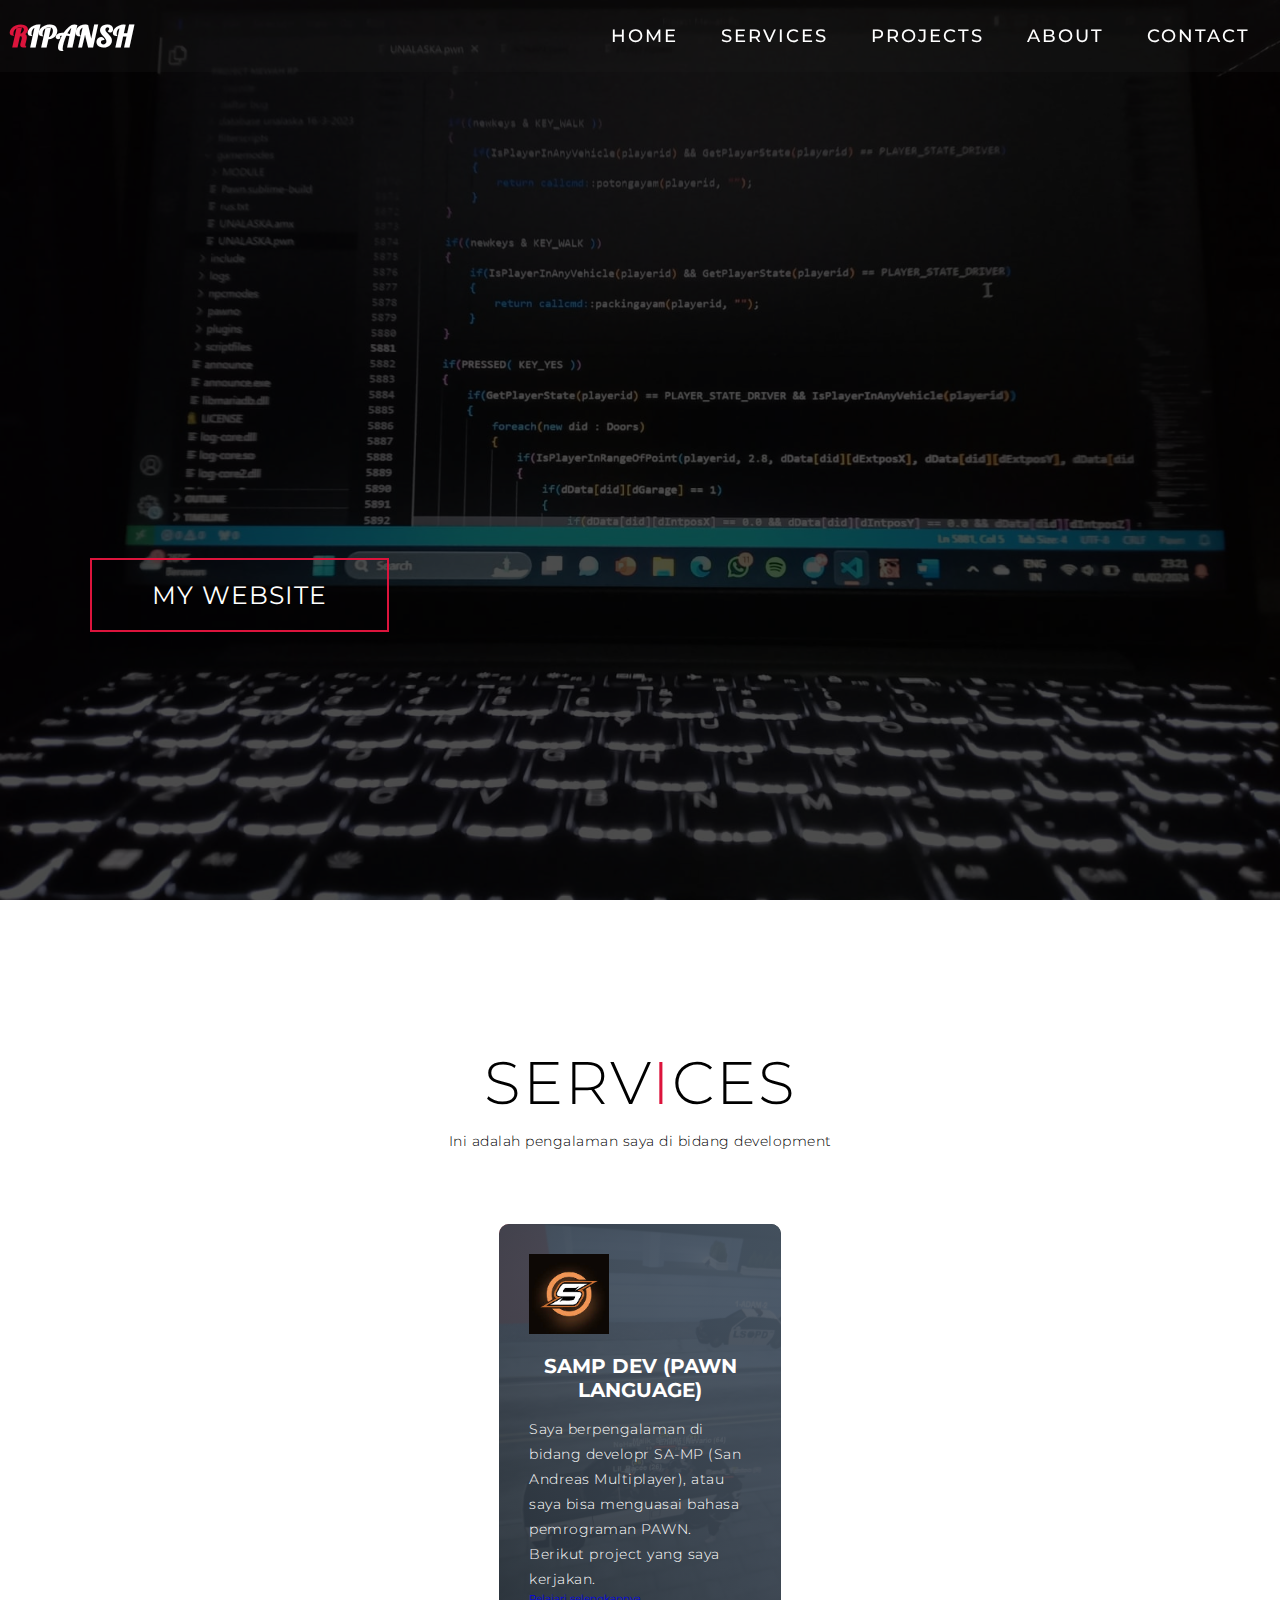
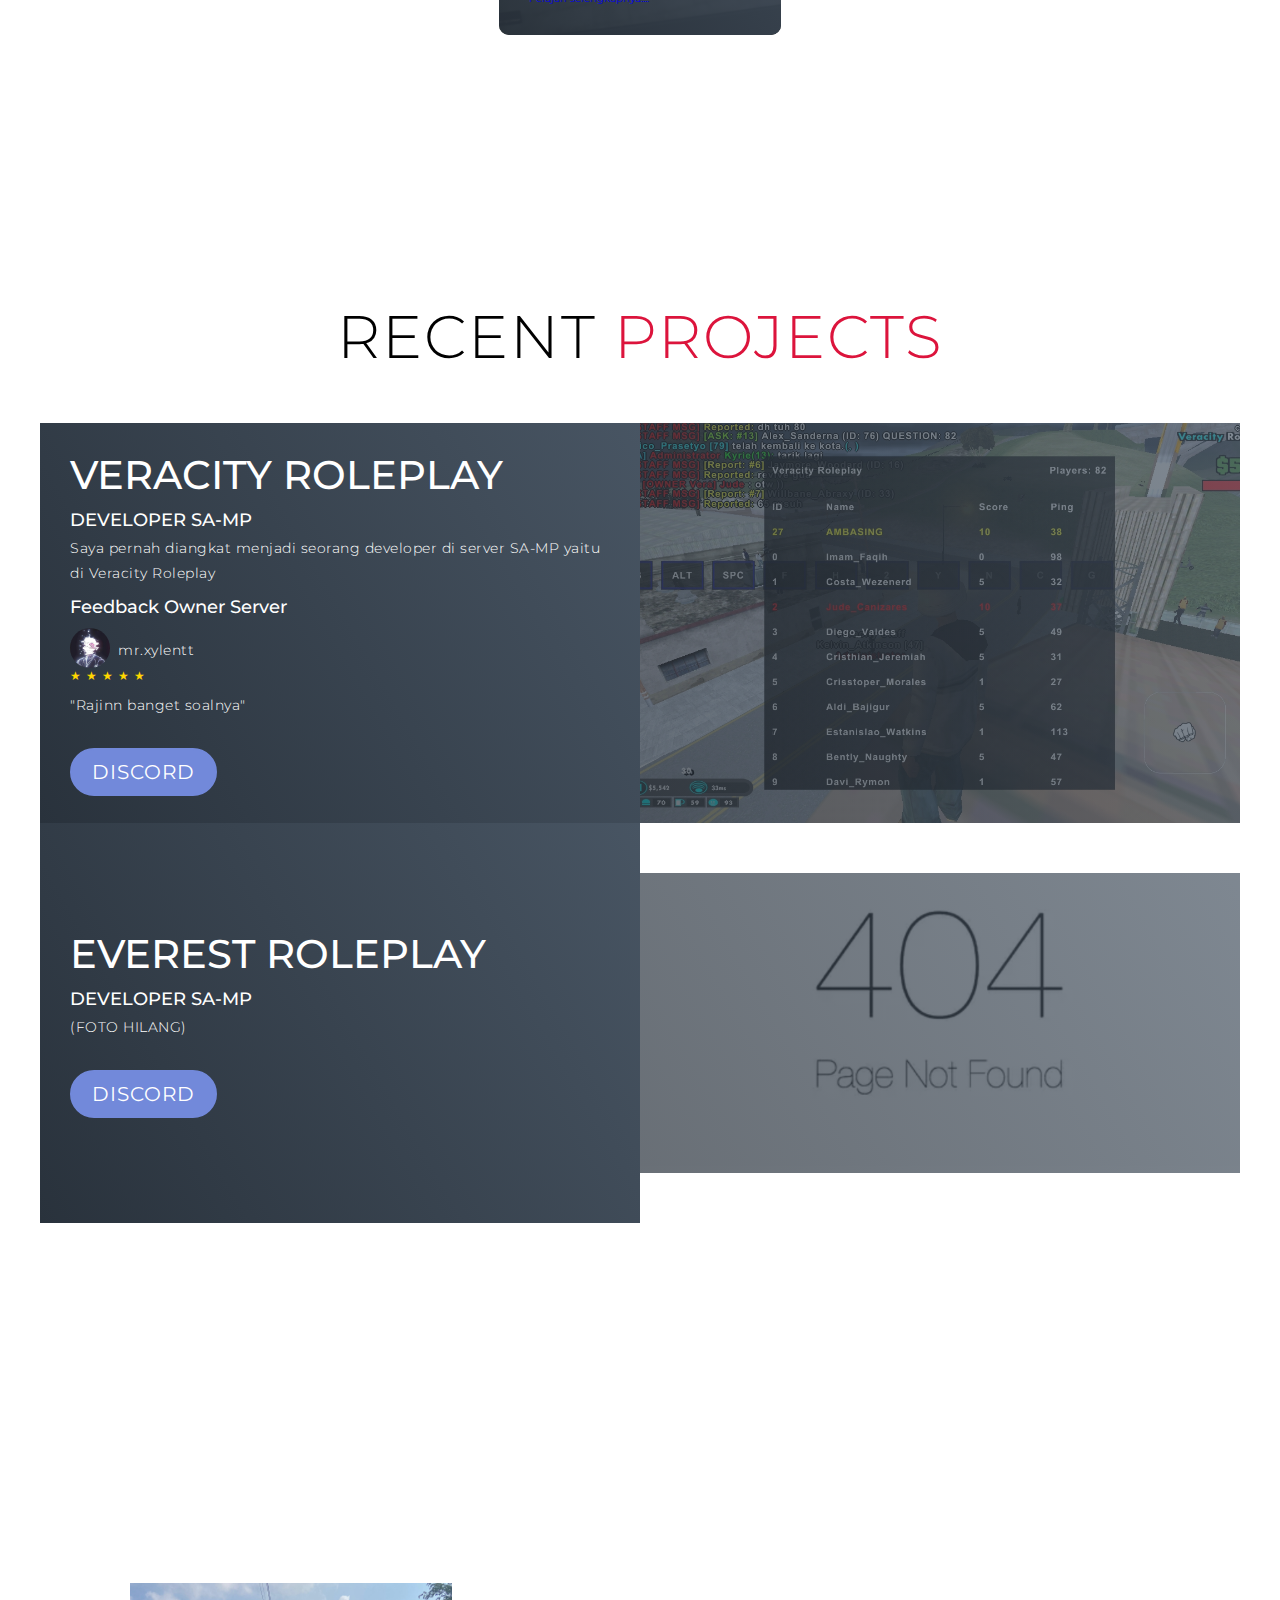
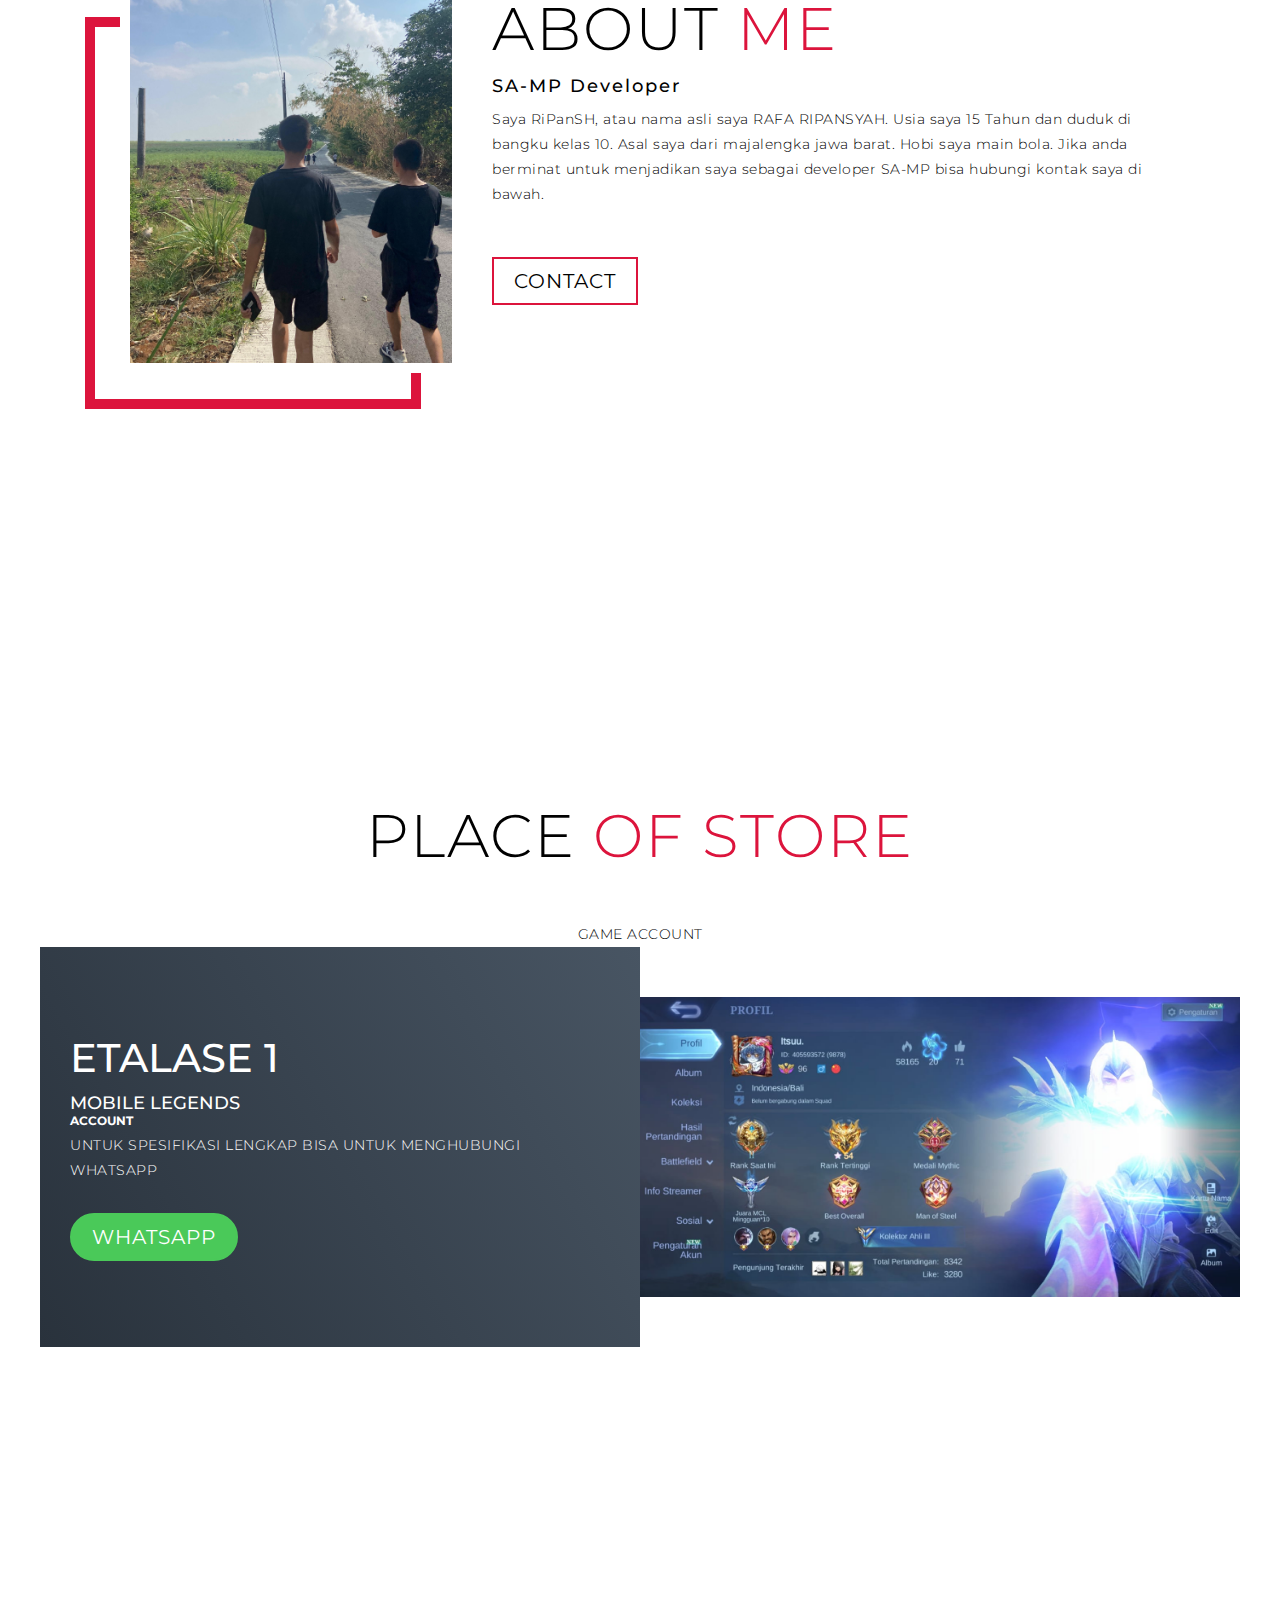
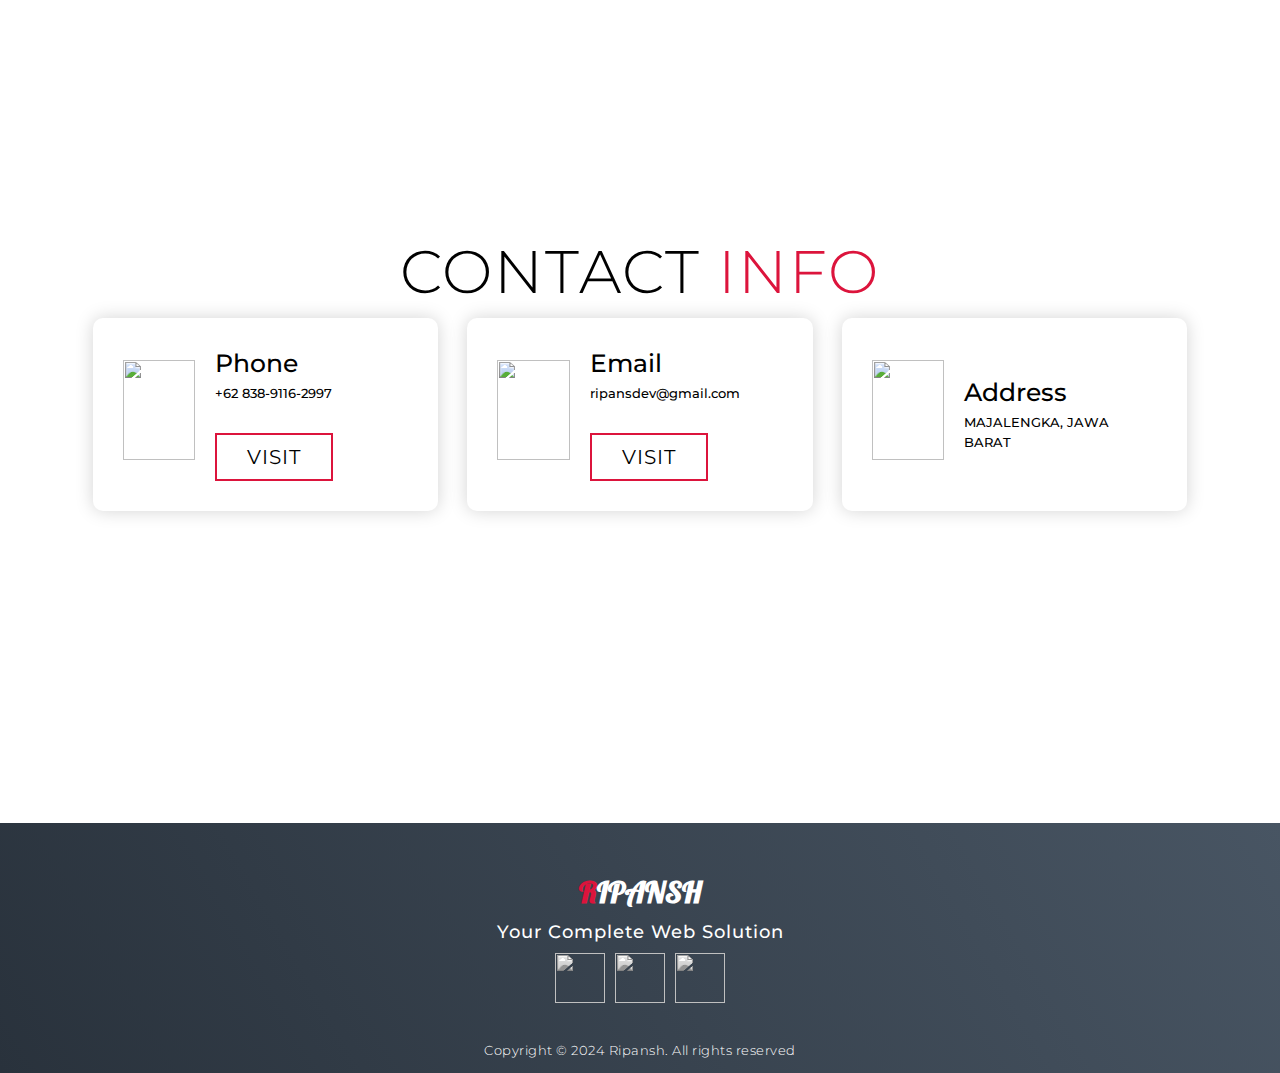
==== index.html @ dd7cfb7c "ripansg" ====
<!DOCTYPE html>
<html lang="en">

<head>
  <meta charset="UTF-8">
  <meta name="viewport" content="width=device-width, initial-scale=1.0">
  <link rel="stylesheet" href="style.css">
  <title>RiPanSH Website Ku</title>
  <link href="https://fonts.googleapis.com/css2?family=Lobster&display=swap" rel="stylesheet">
  <link rel="stylesheet" href="https://unpkg.com/swiper/swiper-bundle.min.css" />
</head>

<body>
  <!-- Header -->
  <section id="header">
    <div class="header container">
      <div class="nav-bar">
        <div class="brand">
          <a href="#hero">
            <h1 class="font-custom"><span>R</span>iPanSH</h1>
          </a>
        </div>
        <div class="nav-list">
          <div class="hamburger">
            <div class="bar"></div>
          </div>
          <ul>
            <li><a href="#hero" data-after="Home">Home</a></li>
            <li><a href="#services" data-after="Service">Services</a></li>
            <li><a href="#projects" data-after="Projects">Projects</a></li>
            <li><a href="#about" data-after="About">About</a></li>
            <li><a href="#contact" data-after="Contact">Contact</a></li>
          </ul>
        </div>
      </div>
    </div>
  </section>
  <!-- End Header -->


  <!-- Hero Section  -->
  <section id="hero">
    <div class="hero container">
      <div>
        <h1>Hello, <span></span></h1>
        <h1>Saya <span></span></h1>
        <h1 class="font-custom">RiPanSH <span></span></h1>
        <a href="#projects" type="button" class="cta">My Website</a>
      </div>
    </div>
  </section>
  <!-- End Hero Section  -->

  <!-- Service Section -->
  <section id="services">
    <div class="services container">
      <div class="service-top">
        <h1 class="section-title">Serv<span>i</span>ces</h1>
        <p>Ini adalah pengalaman saya di bidang development</p>
      </div>
      <div class="service-bottom">
        <div class="service-item">
          <div class="icon"><img src="img/samp.jpeg" /></div>
          <h2>SAMP DEV (Pawn Language)</h2>
          <p>Saya berpengalaman di bidang developr SA-MP (San Andreas Multiplayer), atau saya bisa menguasai bahasa pemrograman PAWN. Berikut project yang saya kerjakan.</p>
          <a href="https://id.m.wikipedia.org/wiki/Pawn_(bahasa_pemrograman)">Pelajari selengkapnya....</a>
        </div>
      </div>
    </div>
  </section>
  <!-- End Service Section -->

  <!-- Projects Section -->
  <section id="projects">
    <div class="projects container">
      <div class="projects-header">
        <h1 class="section-title">Recent <span>Projects</span></h1>
      </div><div class="all-projects">
    <div class="project-item">
        <div class="project-info">
            <h1>VERACITY ROLEPLAY</h1>
            <h2>DEVELOPER SA-MP</h2>
            <p>Saya pernah diangkat menjadi seorang developer di server SA-MP yaitu di Veracity Roleplay</p>
            <h2>Feedback Owner Server</h2>
            
            <!-- Foto Profil Discord -->
            <div class="profile-rating">
                <div class="discord-profile">
                    <img src="./img/xylent.png" alt="Foto Profil" class="profile-img"><p>mr.xylentt</p>
                </div>
                
                <!-- Bintang Penilaian -->
                <div class="rating">
                    <span class="star">★</span>
                    <span class="star">★</span>
                    <span class="star">★</span>
                    <span class="star">★</span>
                    <span class="star">★</span> <!-- misalnya 4 dari 5 -->
                </div>

                <!-- Ulasan -->
                <div class="review">
                    <p>"Rajinn banget soalnya"</p>
                    <a href="https://discord.gg/pyNRQdMWvB" class="discord">Discord</a>
                </div>
            </div>
        </div>

        <div class="project-img">
            <img src="./img/veracity.jpg" alt="img">
        </div>
    </div>
</div>
      
        <div class="project-item">
          <div class="project-info">
            <h1>EVEREST ROLEPLAY</h1>
            <h2>DEVELOPER SA-MP</h2>
            <p>(FOTO HILANG)</p>
            <a href="#" onclick="showError(event)" class="discord">Discord</a>
          </div>
          <div class="project-img">
            <img src="./img/not-found.jpg" alt="img">
          </div>
        </div>
        </div>
      </div>
    </div>
  </section>
  <!-- End Projects Section -->
  
  <!-- Modal Notifikasi -->
<div id="errorNotification" class="notification">Terjadi kesalahan! Developer akan segera memperbaiki
</div>

  <!-- About Section -->
  <section id="about">
    <div class="about container">
      <div class="col-left">
        <div class="about-img">
          <img src="./img/guah.png" alt="img">
        </div>
      </div>
      <div class="col-right">
        <h1 class="section-title">About <span>me</span></h1>
        <h2>SA-MP Developer</h2>
        <p>Saya RiPanSH, atau nama asli saya RAFA RIPANSYAH. Usia saya 15 Tahun dan duduk di bangku kelas 10. Asal saya dari majalengka jawa barat. Hobi saya main bola. Jika anda berminat untuk menjadikan saya sebagai developer SA-MP bisa hubungi kontak saya di bawah.</p>
        <a href="#contact" class="cta">Contact</a>
      </div>
    </div>
  </section>
  <!-- End About Section -->
  <section id="projects">
        <div class="projects container">
            <div class="projects-header">
                <h1 class="section-title">Place <span>Of Store</span></h1>
                <p>GAME ACCOUNT</p>
            </div>
            <div class="all-projects">
                <div class="project-item">
                    <div class="project-info">
                        <h1>ETALASE 1</h1>
                        <h2>MOBILE LEGENDS</h2>
                        <h3>ACCOUNT</h3>
                        <p>UNTUK SPESIFIKASI LENGKAP BISA UNTUK MENGHUBUNGI WHATSAPP</p>
                        <a href="https://wa.me/6283891162997?text=min%20minta%20spesifikasi%20lengkap%20akun%20ml%20etalase%201" class="whatsapp-button">WHATSAPP</a>
                    </div>
                    <!-- Slider Gambar -->
                    <div class="store-img">
                      <img src="./img/ml-xylent1.jpg" alt="img">
                    </div>
            </div>
        </div>
        </div>
    </section>
    
  <!-- Contact Section -->
  <section id="contact">
    <div class="contact container">
      <div>
        <h1 class="section-title">Contact <span>info</span></h1>
      </div>
     <div class="contact-items">
        <div class="contact-item">
          <div class="icon"><img src="https://img.icons8.com/bubbles/100/000000/phone.png" /></div>
          <div class="contact-info">
            <h1>Phone</h1>
            <h2>+62 838-9116-2997</h2>
            <a href="https://wa.me/6283891162997" class="button-visit">VISIT</a>
          </div>
        </div>
        <div class="contact-item">
          <div class="icon"><img src="https://img.icons8.com/bubbles/100/000000/new-post.png" /></div>
          <div class="contact-info">
            <h1>Email</h1>
            <h2>ripansdev@gmail.com</h2>
            <a href="mailto:ripansdev@gmail.com" class="button-visit">VISIT</a>
          </div>
        </div>
        <div class="contact-item">
          <div class="icon"><img src="https://img.icons8.com/bubbles/100/000000/map-marker.png" /></div>
          <div class="contact-info">
            <h1>Address</h1>
            <h2>MAJALENGKA, JAWA BARAT</h2>
          </div>
        </div>
      </div>
    </div>
  </section>
  <!-- End Contact Section -->

  <!-- Footer -->
  <section id="footer">
    <div class="footer container">
      <div class="brand">
        <h1 class="font-custom"><span>R</span>iPanSH</h1>
      </div>
      <h2>Your Complete Web Solution</h2>
      <div class="social-icon">
        <div class="social-item">
          <a href="https://discord.gg/hVuNfTnagN"><img src="https://img.icons8.com/bubbles/100/000000/discord.png" /></a>
        </div>
        <div class="social-item">
          <a href="https://www.instagram.com/rfaa_.ripansh?igsh=dnk3ejZoeGhodmVs"><img src="https://img.icons8.com/bubbles/100/000000/instagram-new.png" /></a>
        </div>
        <div class="social-item">
          <a href="https://tiktok.com/@ripanskiw"><img src="https://img.icons8.com/bubbles/100/000000/tiktok.png" /></a>
        </div>
      </div>
      <p>Copyright © 2024 Ripansh. All rights reserved</p>
    </div>
  </section>
  <!-- End Footer -->
  <script src="./app.js"></script><script>
        var swiper = new Swiper('.swiper-container', {
            loop: true,
            pagination: {
                el: '.swiper-pagination',
                clickable: true,
            },
            slidesPerView: 1,
            spaceBetween: 10,
        });
    </script>
</body>

</html>
---- style.css ----
@import 'https://fonts.googleapis.com/css?family=Montserrat:300, 400, 700&display=swap';
* {
	padding: 0;
	margin: 0;
	box-sizing: border-box;
}
html {
	font-size: 10px;
	font-family: 'Montserrat', sans-serif;
	scroll-behavior: smooth;
}
a {
	text-decoration: none;
}
.container {
	min-height: 100vh;
	width: 100%;
	display: flex;
	align-items: center;
	justify-content: center;
}
.font-custom {
  font-family: 'Lobster', Sans-Serif;
}

.text-yamugu {
  color: black;
}

img {
	height: 100%;
	width: 100%;
	object-fit: cover;
}
p {
	color: black;
	font-size: 1.4rem;
	margin-top: 5px;
	line-height: 2.5rem;
	font-weight: 300;
	letter-spacing: 0.05rem;
}
.section-title {
	font-size: 4rem;
	font-weight: 300;
	color: black;
	margin-bottom: 10px;
	text-transform: uppercase;
	letter-spacing: 0.2rem;
	text-align: center;
}
.section-title span {
	color: crimson;
}

.cta {
	display: inline-block;
	padding: 10px 30px;
	color: white;
	background-color: transparent;
	border: 2px solid crimson;
	font-size: 2rem;
	text-transform: uppercase;
	letter-spacing: 0.1rem;
	margin-top: 30px;
	transition: 0.3s ease;
	transition-property: background-color, color;
}
.cta:hover {
	color: white;
	background-color: crimson;
}
.brand h1 {
	font-size: 3rem;
	text-transform: uppercase;
	color: white;
}
.brand h1 span {
	color: crimson;
}

.discord {
  display: inline-block;
	padding: 10px 20px;
	color: white;
	background-color: transparent;
	border: 2px solid #7289da;
	font-size: 2rem;
	text-transform: uppercase;
	letter-spacing: 0.1rem;
	margin-top: 30px;
	transition: 0.3s ease;
	transition-property: background-color, color;
	border-radius: 45px;
	background-color: #7289da;
	align-items: center;
	justify-content: center;
}

.discord:hover {
  color: white;
  background-color: #7289da;
}

/* Header section */
#header {
	position: fixed;
	z-index: 1000;
	left: 0;
	top: 0;
	width: 100vw;
	height: auto;
}
#header .header {
	min-height: 8vh;
	background-color: rgba(31, 30, 30, 0.24);
	transition: 0.3s ease background-color;
}
#header .nav-bar {
	display: flex;
	align-items: center;
	justify-content: space-between;
	width: 100%;
	height: 100%;
	max-width: 1300px;
	padding: 0 10px;
}
#header .nav-list ul {
	list-style: none;
	position: absolute;
	background-color: rgb(31, 30, 30);
	width: 100vw;
	height: 100vh;
	left: 100%;
	top: 0;
	display: flex;
	flex-direction: column;
	justify-content: center;
	align-items: center;
	z-index: 1;
	overflow-x: hidden;
	transition: 0.5s ease left;
}
#header .nav-list ul.active {
	left: 0%;
}
#header .nav-list ul a {
	font-size: 2.5rem;
	font-weight: 500;
	letter-spacing: 0.2rem;
	text-decoration: none;
	color: white;
	text-transform: uppercase;
	padding: 20px;
	display: block;
}
#header .nav-list ul a::after {
	content: attr(data-after);
	position: absolute;
	top: 50%;
	left: 50%;
	transform: translate(-50%, -50%) scale(0);
	color: rgba(240, 248, 255, 0.021);
	font-size: 13rem;
	letter-spacing: 50px;
	z-index: -1;
	transition: 0.3s ease letter-spacing;
}
#header .nav-list ul li:hover a::after {
	transform: translate(-50%, -50%) scale(1);
	letter-spacing: initial;
}
#header .nav-list ul li:hover a {
	color: crimson;
}
#header .hamburger {
	height: 60px;
	width: 60px;
	display: inline-block;
	border: 3px solid white;
	border-radius: 50%;
	position: relative;
	display: flex;
	align-items: center;
	justify-content: center;
	z-index: 100;
	cursor: pointer;
	transform: scale(0.8);
	margin-right: 20px;
}
#header .hamburger:after {
	position: absolute;
	content: '';
	height: 100%;
	width: 100%;
	border-radius: 50%;
	border: 3px solid white;
	animation: hamburger_puls 1s ease infinite;
}
#header .hamburger .bar {
	height: 2px;
	width: 30px;
	position: relative;
	background-color: white;
	z-index: -1;
}
#header .hamburger .bar::after,
#header .hamburger .bar::before {
	content: '';
	position: absolute;
	height: 100%;
	width: 100%;
	left: 0;
	background-color: white;
	transition: 0.3s ease;
	transition-property: top, bottom;
}
#header .hamburger .bar::after {
	top: 8px;
}
#header .hamburger .bar::before {
	bottom: 8px;
}
#header .hamburger.active .bar::before {
	bottom: 0;
}
#header .hamburger.active .bar::after {
	top: 0;
}
/* End Header section */

/* Hero Section */
#hero {
	background-image: url(./img/bg1.jpg);
	background-size: cover;
	background-position: top center;
	position: relative;
	z-index: 1;
}
#hero::after {
	content: '';
	position: absolute;
	left: 0;
	top: 0;
	height: 100%;
	width: 100%;
	background-color: black;
	opacity: 0.7;
	z-index: -1;
}
#hero .hero {
	max-width: 1200px;
	margin: 0 auto;
	padding: 0 50px;
	justify-content: flex-start;
}
#hero h1 {
	display: block;
	width: fit-content;
	font-size: 4rem;
	position: relative;
	color: transparent;
	animation: text_reveal 0.5s ease forwards;
	animation-delay: 1s;
}
#hero h1:nth-child(1) {
	animation-delay: 1s;
}
#hero h1:nth-child(2) {
	animation-delay: 2s;
}
#hero h1:nth-child(3) {
	animation: text_reveal_name 0.5s ease forwards;
	animation-delay: 3s;
}
#hero h1 span {
	position: absolute;
	top: 0;
	left: 0;
	height: 100%;
	width: 0;
	background-color: crimson;
	animation: text_reveal_box 1s ease;
	animation-delay: 0.5s;
}
#hero h1:nth-child(1) span {
	animation-delay: 0.5s;
}
#hero h1:nth-child(2) span {
	animation-delay: 1.5s;
}
#hero h1:nth-child(3) span {
	animation-delay: 2.5s;
}

/* End Hero Section */

/* Services Section */
#services .services {
	flex-direction: column;
	text-align: center;
	max-width: 1500px;
	margin: 0 auto;
	padding: 100px 0;
	display: flex;
}
#services .service-top {
	max-width: 500px;
	margin: 0 auto;
}
#services .service-bottom {
	display: flex;
	align-items: center;
	justify-content: center;
	flex-wrap: wrap;
	margin-top: 50px;
}
#services .service-item {
	flex-basis: 80%;
	display: flex;
	align-items: flex-start;
	justify-content: center;
	flex-direction: column;
	padding: 30px;
	border-radius: 10px;
	background-image: url(./img/bg.jpg);
	background-size: cover;
	margin: 10px 5%;
	position: relative;
	z-index: 1;
	overflow: hidden;
}
#services .service-item::after {
	content: '';
	position: absolute;
	left: 0;
	top: 0;
	height: 100%;
	width: 100%;
	background-image: linear-gradient(60deg, #29323c 0%, #485563 100%);
	opacity: 0.9;
	z-index: -1;
}
#services .service-bottom .icon {
	height: 80px;
	width: 80px;
	margin-bottom: 20px;
}
#services .service-item h2 {
	font-size: 2rem;
	color: white;
	margin-bottom: 10px;
	text-transform: uppercase;
}
#services .service-item p {
	color: white;
	text-align: left;
}
/* End Services Section */

/* Projects section */
#projects .projects {
	flex-direction: column;
	max-width: 1200px;
	margin: 0 auto;
	padding: 100px 0;
}
#projects .projects-header h1 {
	margin-bottom: 50px;
}
#projects .all-projects {
	display: flex;
	align-items: center;
	justify-content: center;
	flex-direction: column;
}
#projects .project-item {
	display: flex;
	align-items: center;
	justify-content: center;
	flex-direction: column;
	width: 80%;
	margin: 20px auto;
	overflow: hidden;
	border-radius: 10px;
}
#projects .project-info {
	padding: 30px;
	flex-basis: 50%;
	height: 100%;
	display: flex;
	align-items: flex-start;
	justify-content: center;
	flex-direction: column;
	background-image: linear-gradient(60deg, #29323c 0%, #485563 100%);
	color: white;
}
#projects .project-info h1 {
	font-size: 4rem;
	font-weight: 500;
}
#projects .project-info h2 {
	font-size: 1.8rem;
	font-weight: 500;
	margin-top: 10px;
}
#projects .project-info p {
	color: white;
}
#projects .project-img {
	flex-basis: 50%;
	height: 300px;
	overflow: hidden;
	position: relative;
}
#projects .project-img:after {
	content: '';
	position: absolute;
	left: 0;
	top: 0;
	height: 100%;
	width: 100%;
	background-image: linear-gradient(60deg, #29323c 0%, #485563 100%);
	opacity: 0.7;
}
#projects .project-img img {
	transition: 0.3s ease transform;
}
#projects .project-item:hover .project-img img {
	transform: scale(1.1);
}
/* End Projects section */

/* About Section */
#about .about {
	flex-direction: column-reverse;
	text-align: center;
	max-width: 1200px;
	margin: 0 auto;
	padding: 100px 20px;
}
#about .col-left {
	width: 250px;
	height: 360px;
}
#about .col-right {
	width: 100%;
}
#about .col-right h2 {
	font-size: 1.8rem;
	font-weight: 500;
	letter-spacing: 0.2rem;
	margin-bottom: 10px;
}
#about .col-right p {
	margin-bottom: 20px;
}
#about .col-right .cta {
	color: black;
	margin-bottom: 50px;
	padding: 10px 20px;
	font-size: 2rem;
}
#about .col-left .about-img {
	height: 100%;
	width: 100%;
	position: relative;
	border: 10px solid white;
}
#about .col-left .about-img::after {
	content: '';
	position: absolute;
	left: -33px;
	top: 19px;
	height: 98%;
	width: 98%;
	border: 7px solid crimson;
	z-index: -1;
}
/* End About Section */

/* contact Section */
#contact .contact {
	flex-direction: column;
	max-width: 1200px;
	margin: 0 auto;
	width: 90%;
}
#contact .contact-items {
	/* max-width: 400px; */
	width: 100%;
}
#contact .contact-item {
	width: 80%;
	padding: 20px;
	text-align: center;
	border-radius: 10px;
	padding: 30px;
	margin: 30px;
	display: flex;
	justify-content: center;
	align-items: center;
	flex-direction: column;
	box-shadow: 0px 0px 18px 0 #0000002c;
	transition: 0.3s ease box-shadow;
}
#contact .contact-item:hover {
	box-shadow: 0px 0px 5px 0 #0000002c;
}
#contact .icon {
	width: 70px;
	margin: 0 auto;
	margin-bottom: 10px;
}
#contact .contact-info h1 {
	font-size: 2.5rem;
	font-weight: 500;
	margin-bottom: 5px;
}
#contact .contact-info h2 {
	font-size: 1.3rem;
	line-height: 2rem;
	font-weight: 500;
}

#contact .button-visit {
  display: inline-block;
	padding: 10px 30px;
	color: black;
	background-color: transparent;
	border: 2px solid crimson;
	font-size: 2rem;
	text-transform: uppercase;
	letter-spacing: 0.1rem;
	margin-top: 30px;
	transition: 0.3s ease;
	transition-property: background-color, color;
}

#contact .button-visit:hover {
  color: white;
	background-color: crimson;
	box-shadow: 0 0 10px red, 
	0 0 20px black;
}
/*End contact Section */

/* Footer */
#footer {
	background-image: linear-gradient(60deg, #29323c 0%, #485563 100%);
}
#footer .footer {
	min-height: 200px;
	flex-direction: column;
	padding-top: 50px;
	padding-bottom: 10px;
}
#footer h2 {
	color: white;
	font-weight: 500;
	font-size: 1.8rem;
	letter-spacing: 0.1rem;
	margin-top: 10px;
	margin-bottom: 10px;
}
#footer .social-icon {
	display: flex;
	margin-bottom: 30px;
}
#footer .social-item {
	height: 50px;
	width: 50px;
	margin: 0 5px;
}
#footer .social-item img {
	filter: grayscale(1);
	transition: 0.3s ease filter;
}
#footer .social-item:hover img {
	filter: grayscale(0);
}
#footer p {
	color: white;
	font-size: 1.3rem;
}
/* End Footer */

/* Keyframes */
@keyframes hamburger_puls {
	0% {
		opacity: 1;
		transform: scale(1);
	}
	100% {
		opacity: 0;
		transform: scale(1.4);
	}
}
@keyframes text_reveal_box {
	50% {
		width: 100%;
		left: 0;
	}
	100% {
		width: 0;
		left: 100%;
	}
}
@keyframes text_reveal {
	100% {
		color: white;
	}
}
@keyframes text_reveal_name {
	100% {
		color: crimson;
		font-weight: 500;
	}
}
/* End Keyframes */

/* Media Query For Tablet */
@media only screen and (min-width: 768px) {
	.cta {
		font-size: 2.5rem;
		padding: 20px 60px;
	}
	h1.section-title {
		font-size: 6rem;
	}

	/* Hero */
	#hero h1 {
		font-size: 7rem;
	}
	/* End Hero */

	/* Services Section */
	#services .service-bottom .service-item {
		flex-basis: 45%;
		margin: 2.5%;
	}
	/* End Services Section */

	/* Project */
	#projects .project-item {
		flex-direction: row;
	}
	#projects .project-item:nth-child(even) {
		flex-direction: row-reverse;
	}
	#projects .project-item {
		height: 400px;
		margin: 0;
		width: 100%;
		border-radius: 0;
	}
	#projects .all-projects .project-info {
		height: 100%;
	}
	#projects .all-projects .project-img {
		height: 100%;
	}
	/* End Project */

	/* About */
	#about .about {
		flex-direction: row;
	}
	#about .col-left {
		width: 600px;
		height: 400px;
		padding-left: 60px;
	}
	#about .about .col-left .about-img::after {
		left: -45px;
		top: 34px;
		height: 98%;
		width: 98%;
		border: 10px solid crimson;
	}
	#about .col-right {
		text-align: left;
		padding: 30px;
	}
	#about .col-right h1 {
		text-align: left;
	}
	/* End About */

	/* contact  */
	#contact .contact {
		flex-direction: column;
		padding: 100px 0;
		align-items: center;
		justify-content: center;
		min-width: 20vh;
	}
	#contact .contact-items {
		width: 100%;
		display: flex;
		flex-direction: row;
		justify-content: space-evenly;
		margin: 0;
	}
	#contact .contact-item {
		width: 30%;
		margin: 0;
		flex-direction: row;
	}
	#contact .contact-item .icon {
		height: 100px;
		width: 100px;
	}
	#contact .contact-item .icon img {
		object-fit: contain;
	}
	#contact .contact-item .contact-info {
		width: 100%;
		text-align: left;
		padding-left: 20px;
	}
	/* End contact  */
}
/* End Media Query For Tablet */

/* Media Query For Desktop */
@media only screen and (min-width: 1200px) {
	/* header */
	#header .hamburger {
		display: none;
	}
	#header .nav-list ul {
		position: initial;
		display: block;
		height: auto;
		width: fit-content;
		background-color: transparent;
	}
	#header .nav-list ul li {
		display: inline-block;
	}
	#header .nav-list ul li a {
		font-size: 1.8rem;
	}
	#header .nav-list ul a:after {
		display: none;
	}
	/* End header */

	#services .service-bottom .service-item {
		flex-basis: 22%;
		margin: 1.5%;
	}
}
/* End  Media Query For Desktop */

/* Gaya untuk notifikasi */
.notification {
    display: none;
    position: fixed;
    top: 0;
    left: 0;
    width: 100%;
    background-color: #f44336;
    color: white;
    padding: 15px 0;
    text-align: center;
    font-size: 16px;
    z-index: 1000;
    box-shadow: 0 4px 8px rgba(0, 0, 0, 0.2);
    animation: slideDown 0.5s;
}

/* Animasi masuk */
@keyframes slideDown {
    from { top: -50px; opacity: 0; }
    to { top: 0; opacity: 1; }
}

@keyframes slideUp {
    from { top: 0; opacity: 1; }
    to { top: -50px; opacity: 0; }
}

.profile-rating {
    display: flex;
    flex-direction: column;
    align-items: flex-start;
    margin-top: 10px;
}

.discord-profile {
    display: flex;
    align-items: center;
    gap: 8px;
}

.profile-img {
    width: 40px;
    height: 40px;
    border-radius: 50%;
}

.rating {
    display: flex;
    gap: 5px;
    font-size: 1.2em;
    color: gold;
}

.review {
    margin-top: 5px;
}

#projects .store-img {

	flex-basis: 50%;
	height: 300px;
	overflow: hidden;
	position: relative;
}
#projects .store-img:after {
	content: '';
	position: absolute;
	left: 0;
	top: 0;
	height: 100%;
	width: 100%;
}
#projects .store-img img {
	transition: 0.3s ease transform;
}
#projects .store-item:hover .store-img img {
	transform: scale(1.1);
}
/* End Projects section */

.whatsapp-button {
  display: inline-block;
	padding: 10px 20px;
	color: white;
	background-color: transparent;
	border: 2px solid #4ac959;
	font-size: 2rem;
	text-transform: uppercase;
	letter-spacing: 0.1rem;
	margin-top: 30px;
	transition: 0.3s ease;
	transition-property: background-color, color;
	border-radius: 45px;
	background-color: #4ac959;
	align-items: center;
	justify-content: center;
}

.whatsapp-button:hover {
  color: white;
  background-color: #4ac959;
}
.swiper-container {
  width: 100%;
  height: auto;
}
.swiper-slide img {
  width: 100%;
  height: auto;
  border-radius: 8px;
}
.projects-header {
  text-align: center;
}

#digital .digital {
	flex-direction: column;
	text-align: center;
	max-width: 1500px;
	margin: 0 auto;
	padding: 100px 0;
}
#digital .digital-top {
	max-width: 500px;
	margin: 0 auto;
}
#digital .digital-bottom {
	display: flex;
	align-items: center;
	justify-content: center;
	flex-wrap: wrap;
	margin-top: 50px;
}
#digital .digital-item {
	flex-basis: 80%;
	display: flex;
	align-items: flex-start;
	justify-content: center;
	flex-direction: column;
	padding: 30px;
	border-radius: 10px;
	background-image: url(./img/server.jpeg);
	background-size: cover;
	margin: 10px 5%;
	position: relative;
	z-index: 1;
	overflow: hidden;
	height: 500px; /* Atur tinggi tetap */
	width: 100%; /* atau tentukan lebar yang tetap */
	box-sizing: border-box; /* pastikan padding tidak memengaruhi ukuran */
}
#digital .digital-item::after {
	content: '';
	position: absolute;
	left: 0;
	top: 0;
	height: 100%;
	width: 100%;
	background-image: linear-gradient(60deg, #29323c 0%, #29323c 100%);
	opacity: 0.9;
	z-index: -1;
}
#digital .digital-bottom .icon {
	height: 80px;
	width: 80px;
	margin-bottom: 20px;
}
#digital .digital-item h2 {
	font-size: 2rem;
	color: white;
	margin-bottom: 10px;
	text-transform: uppercase;
}
#digital .digital-item p {
	color: white;
	text-align: left;
}
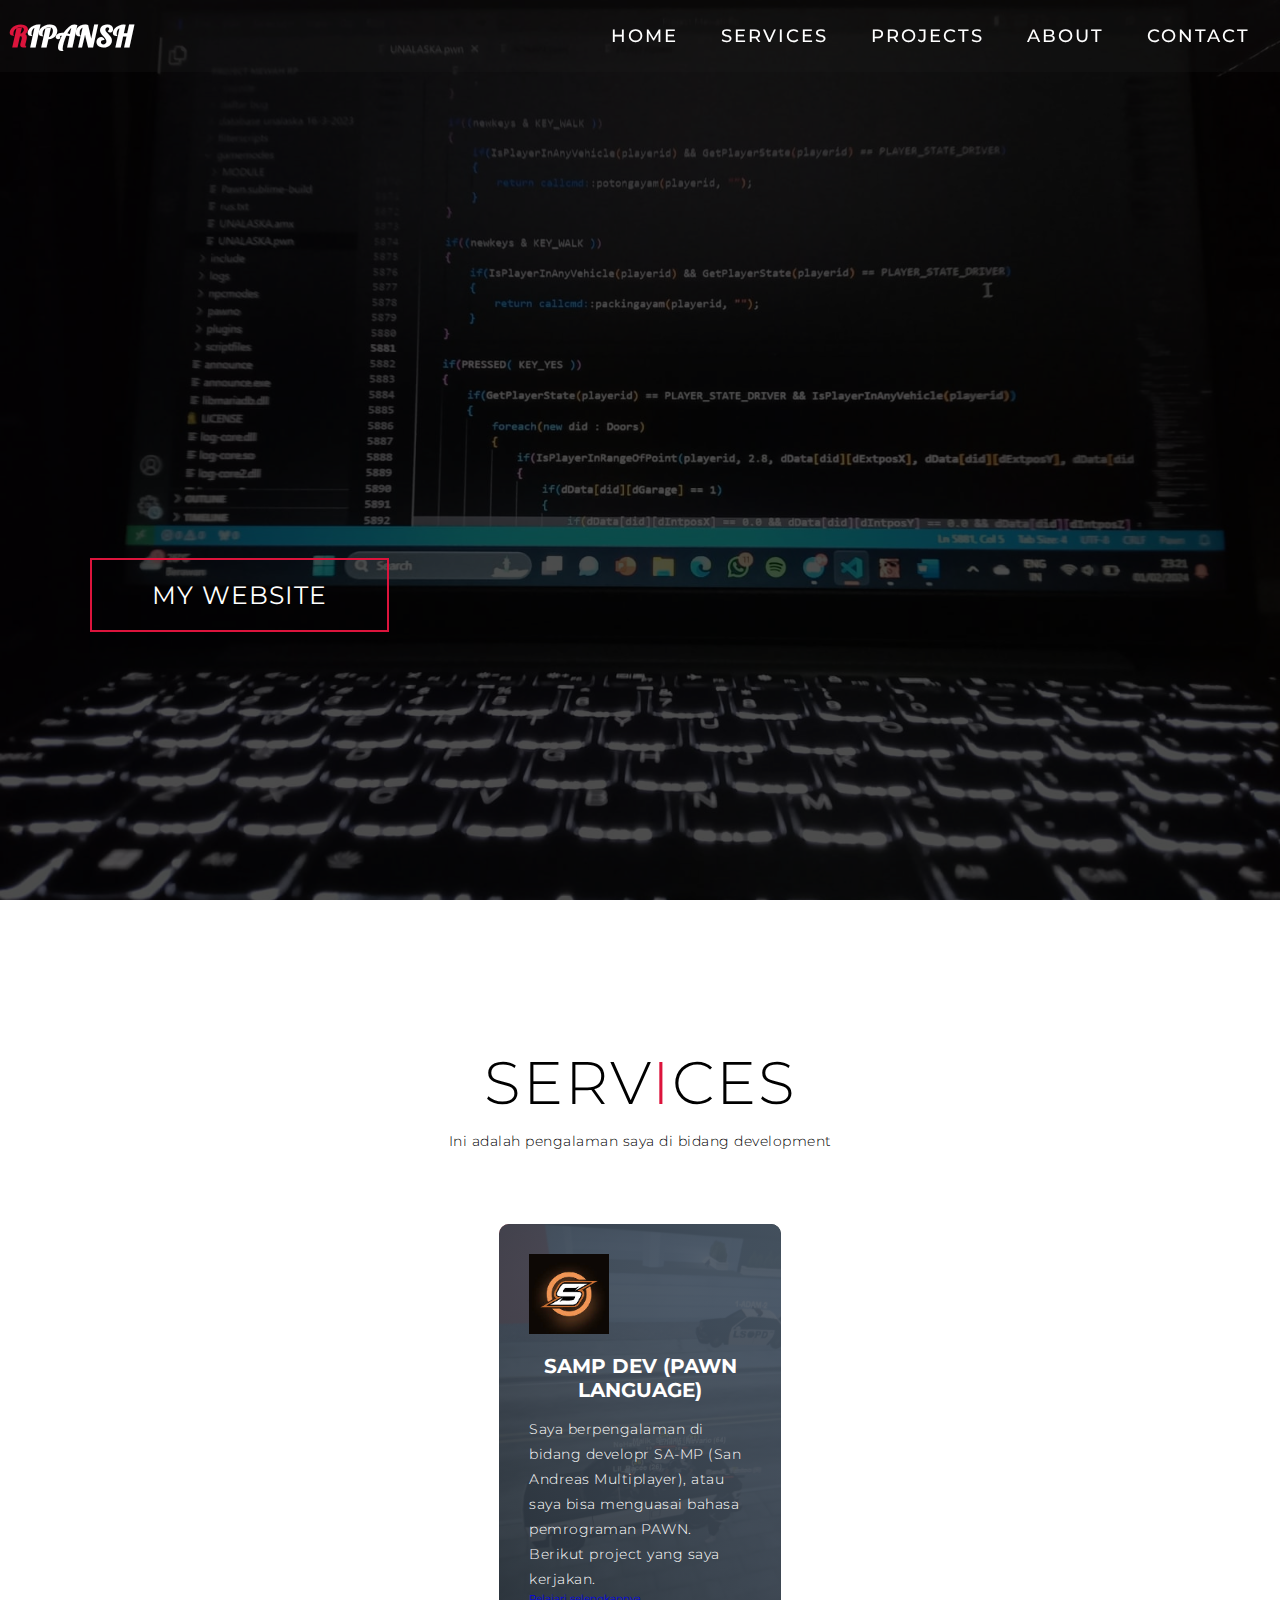
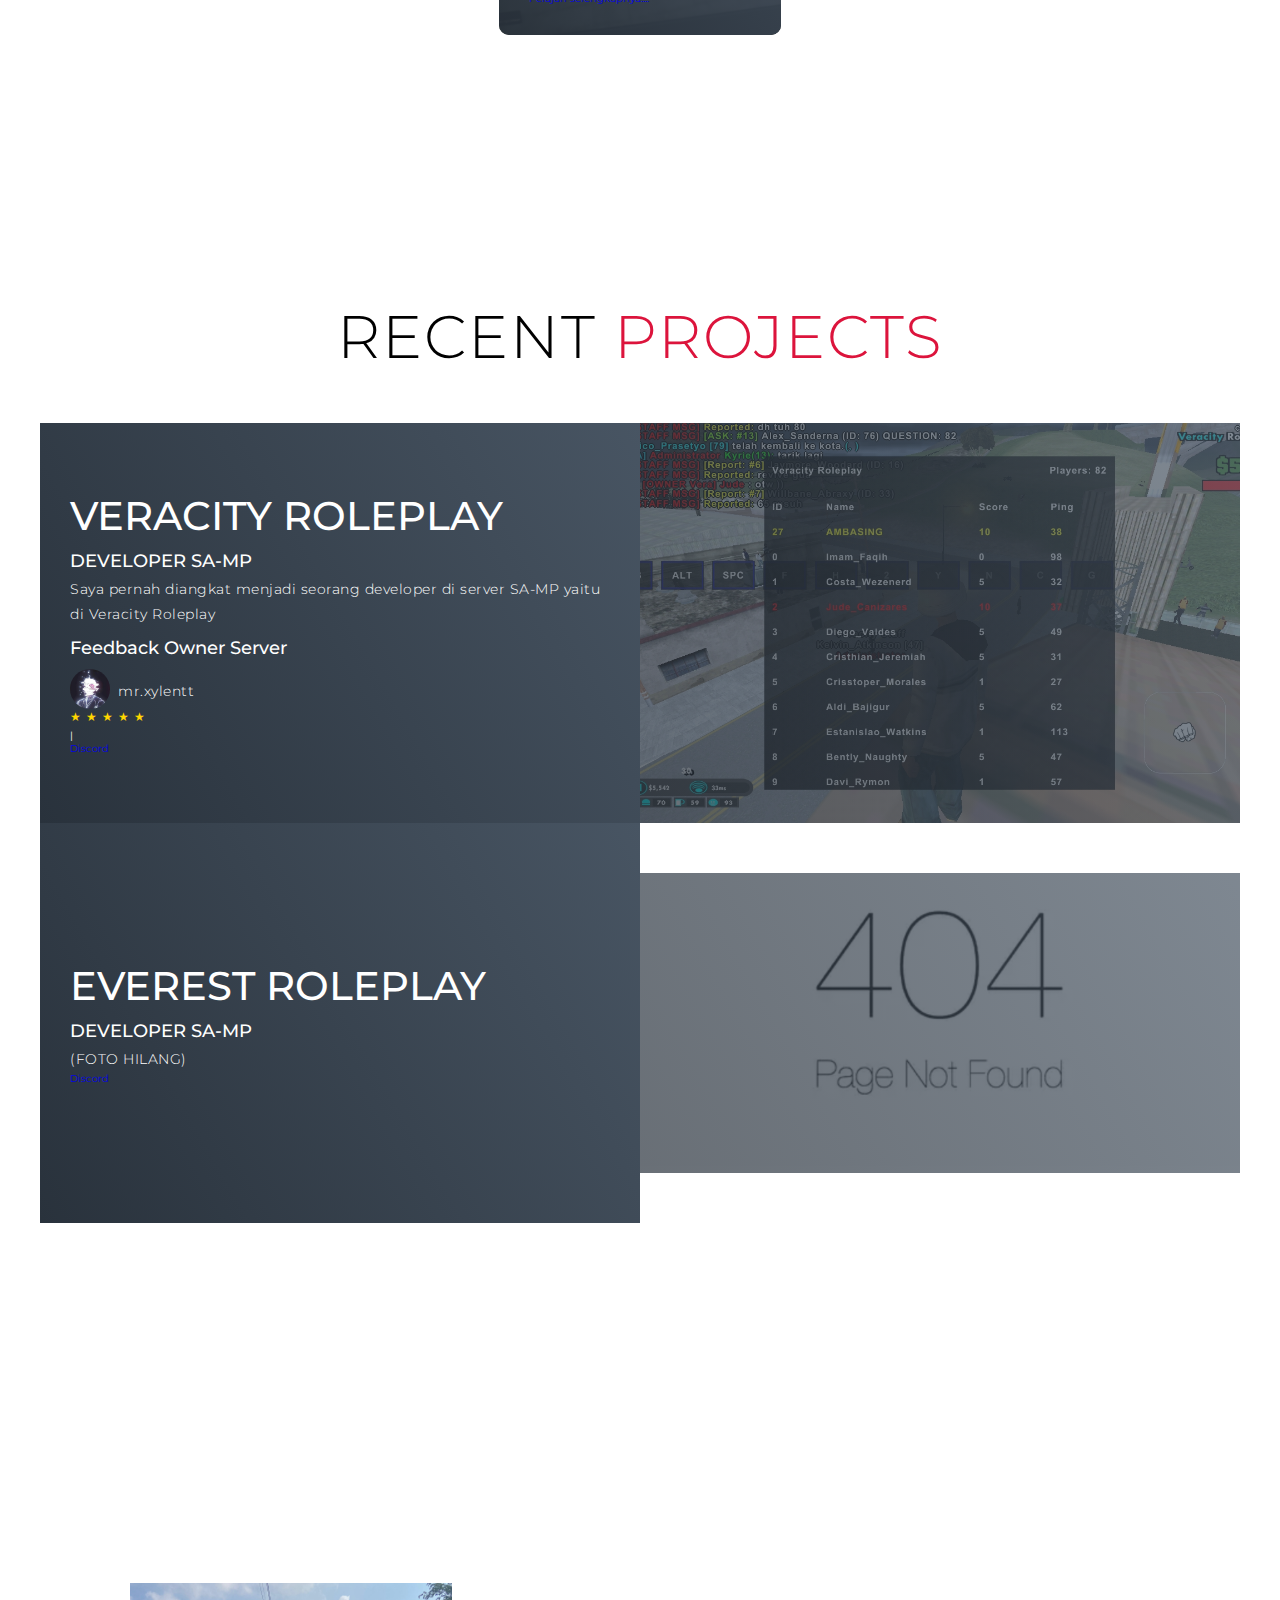
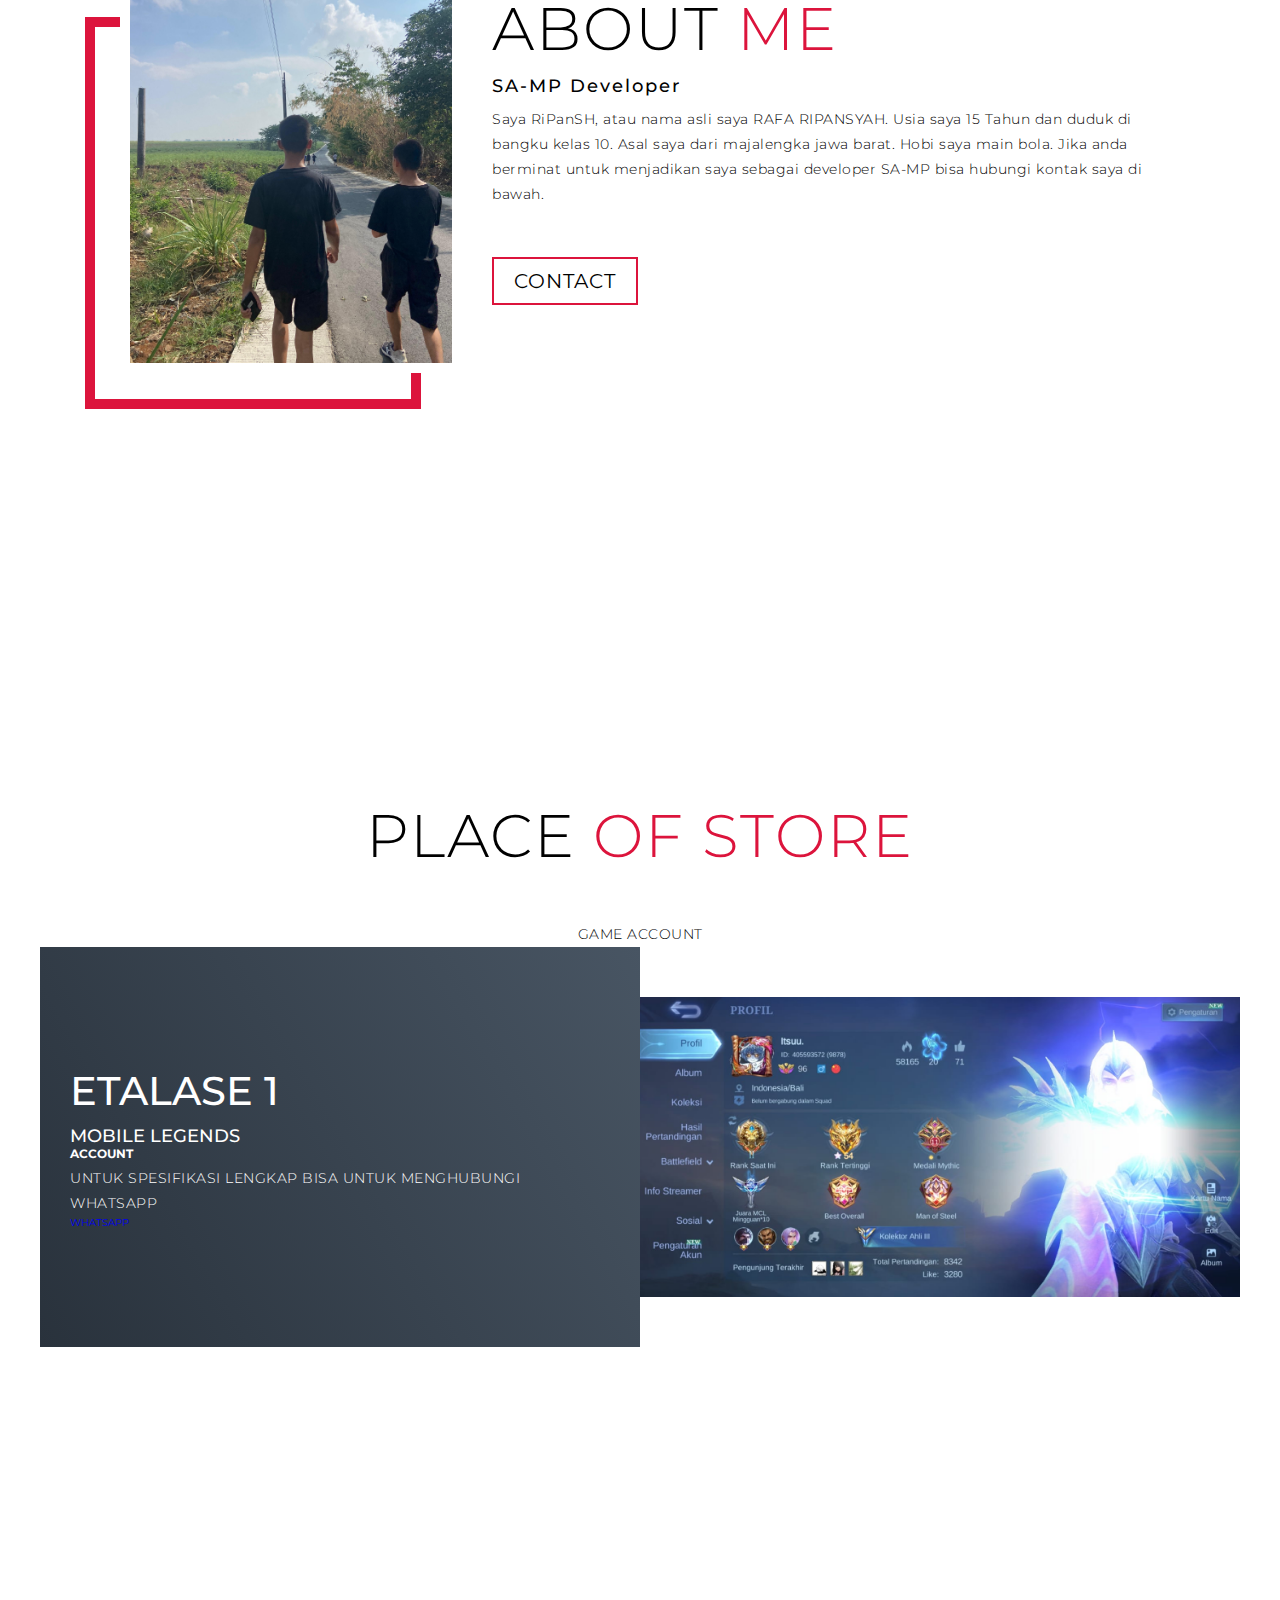
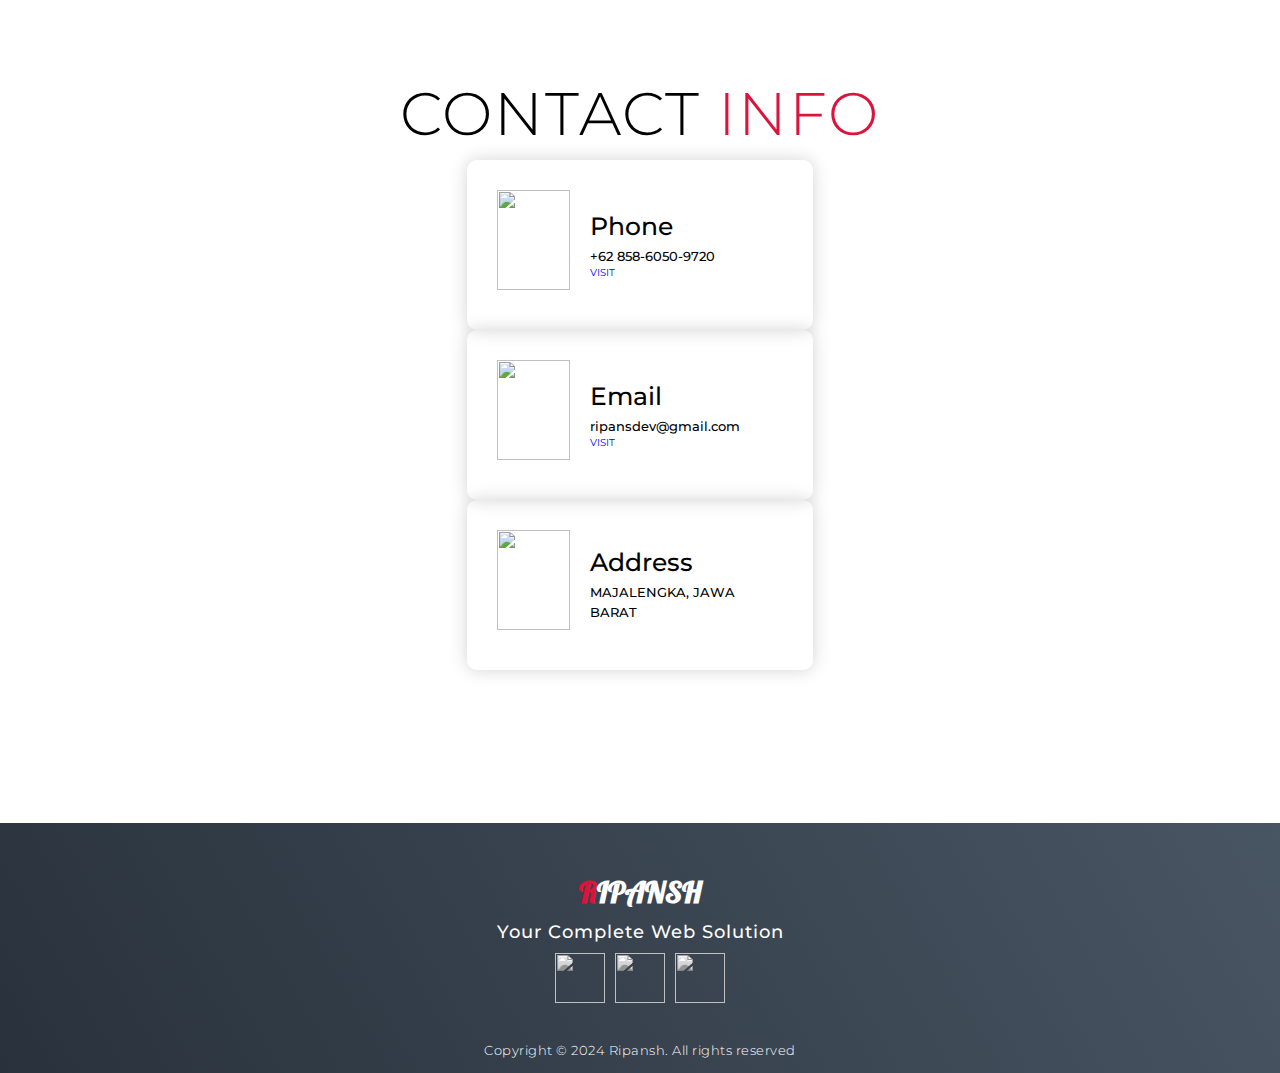
==== commit 18d792fd: "Update index.html" ====
--- a/index.html
+++ b/index.html
@@ -100,8 +100,12 @@
 
                 <!-- Ulasan -->
                 <div class="review">
-                    <p>"Rajinn banget soalnya"</p>
-                    <a href="https://discord.gg/pyNRQdMWvB" class="discord">Discord</a>
+                    <div class="typing-effect">
+  <span id="typed-text"></span><span id="cursor">|</span>
+</div>
+                    <div class="btn" style="--clr: #7289da; --clr-glow: #7289da">
+                    <a href="https://discord.gg/pyNRQdMWvB">Discord</a>
+                    </div>
                 </div>
             </div>
         </div>
@@ -117,7 +121,9 @@
             <h1>EVEREST ROLEPLAY</h1>
             <h2>DEVELOPER SA-MP</h2>
             <p>(FOTO HILANG)</p>
-            <a href="#" onclick="showError(event)" class="discord">Discord</a>
+            <div class="btn" style="--clr: #7289da; --clr-glow: #7289da">
+            <a href="#" onclick="showError(event)">Discord</a>
+            </div>
           </div>
           <div class="project-img">
             <img src="./img/not-found.jpg" alt="img">
@@ -163,7 +169,9 @@
                         <h2>MOBILE LEGENDS</h2>
                         <h3>ACCOUNT</h3>
                         <p>UNTUK SPESIFIKASI LENGKAP BISA UNTUK MENGHUBUNGI WHATSAPP</p>
-                        <a href="https://wa.me/6283891162997?text=min%20minta%20spesifikasi%20lengkap%20akun%20ml%20etalase%201" class="whatsapp-button">WHATSAPP</a>
+                        <div class="btn" style="--clr: #00FF00; --clr-glow: #00FF00">
+                        <a href="https://wa.me/6285860509720?text=min%20minta%20spesifikasi%20lengkap%20akun%20ml%20etalase%201">WHATSAPP</a>
+                        </div>
                     </div>
                     <!-- Slider Gambar -->
                     <div class="store-img">
@@ -185,8 +193,11 @@
           <div class="icon"><img src="https://img.icons8.com/bubbles/100/000000/phone.png" /></div>
           <div class="contact-info">
             <h1>Phone</h1>
-            <h2>+62 838-9116-2997</h2>
-            <a href="https://wa.me/6283891162997" class="button-visit">VISIT</a>
+            <h2>+62 858-6050-9720</h2>
+            <div class="btn" style="--clr: #FF0000; --clr-glow: #4003e6">
+        <a href="https//wa.me/6285860509720">VISIT</a>
+      </div>
+      </div>
           </div>
         </div>
         <div class="contact-item">
@@ -194,7 +205,9 @@
           <div class="contact-info">
             <h1>Email</h1>
             <h2>ripansdev@gmail.com</h2>
-            <a href="mailto:ripansdev@gmail.com" class="button-visit">VISIT</a>
+            <div class="btn" style="--clr: #FF0000; --clr-glow: #4003e6">
+        <a href="mailto:ripansdev@gmail.com">VISIT</a>
+      </div>
           </div>
         </div>
         <div class="contact-item">
@@ -244,4 +257,4 @@
     </script>
 </body>
 
-</html>+</html>
